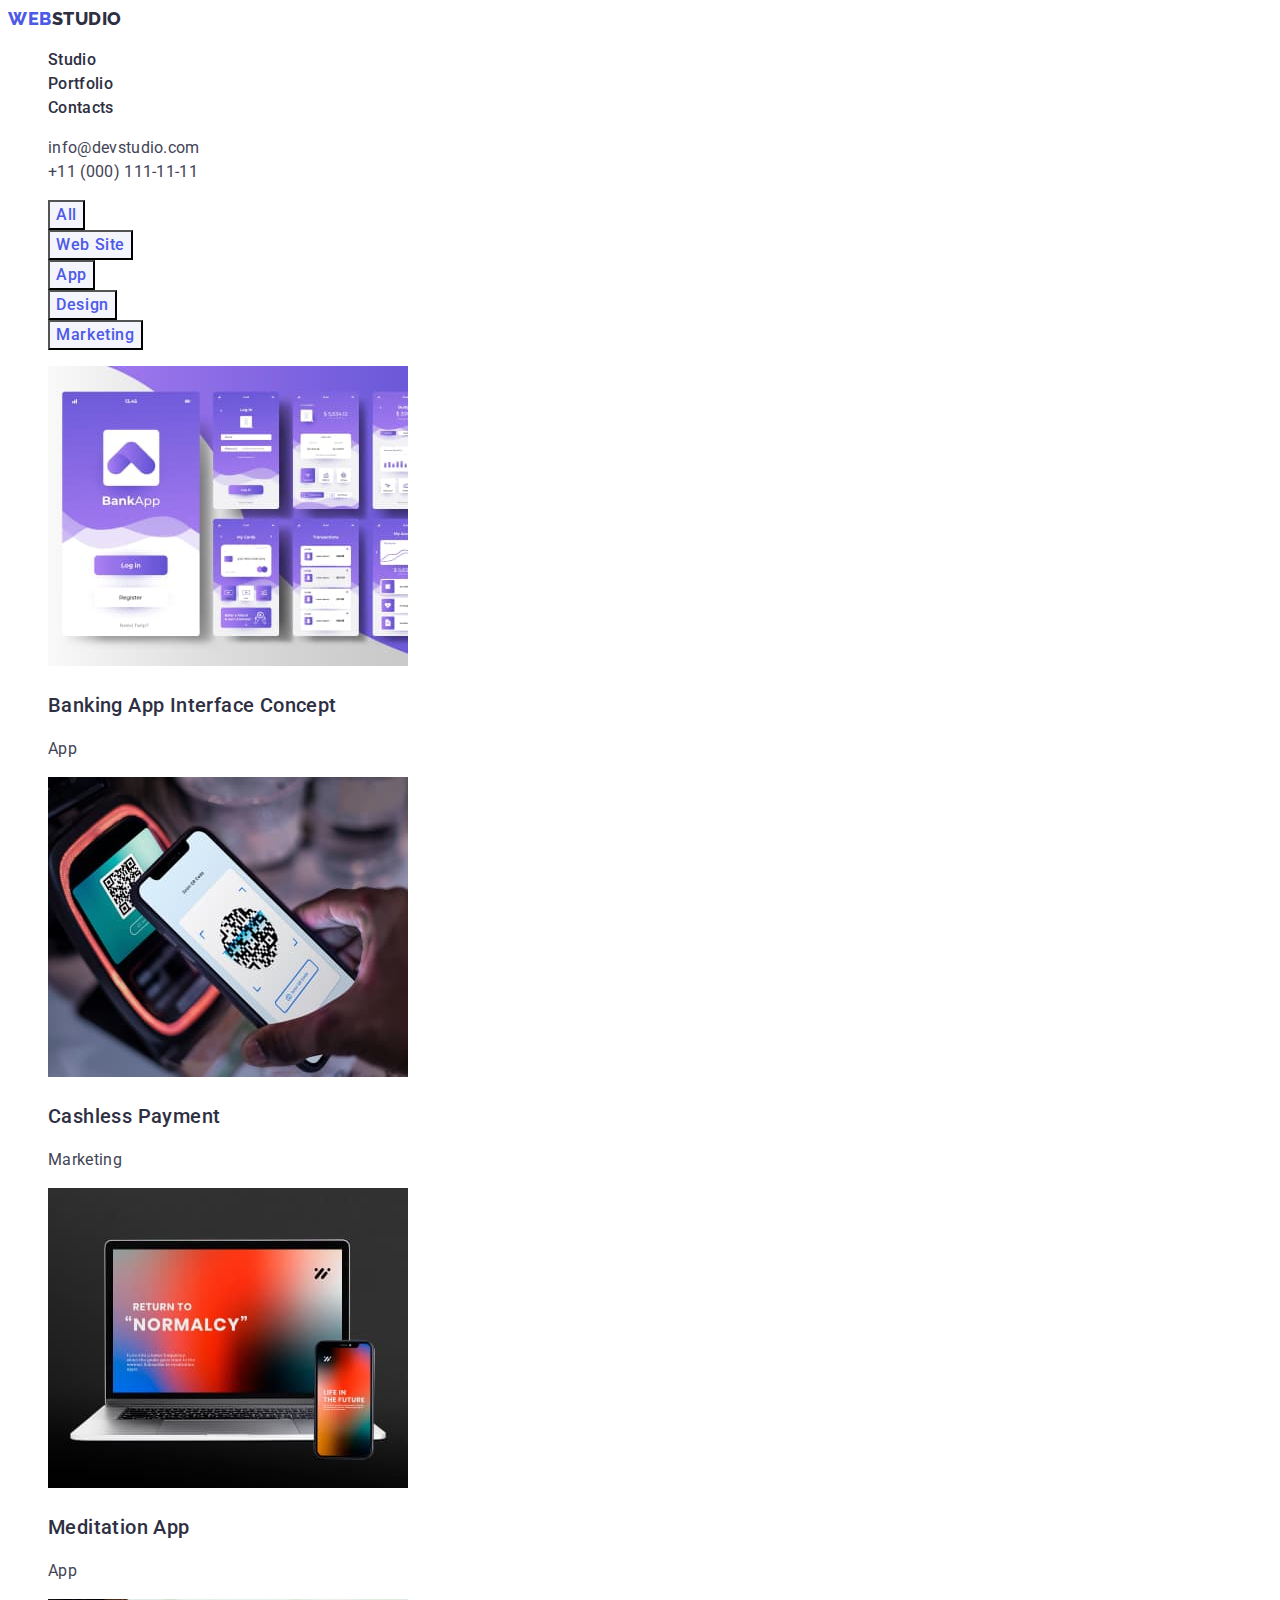
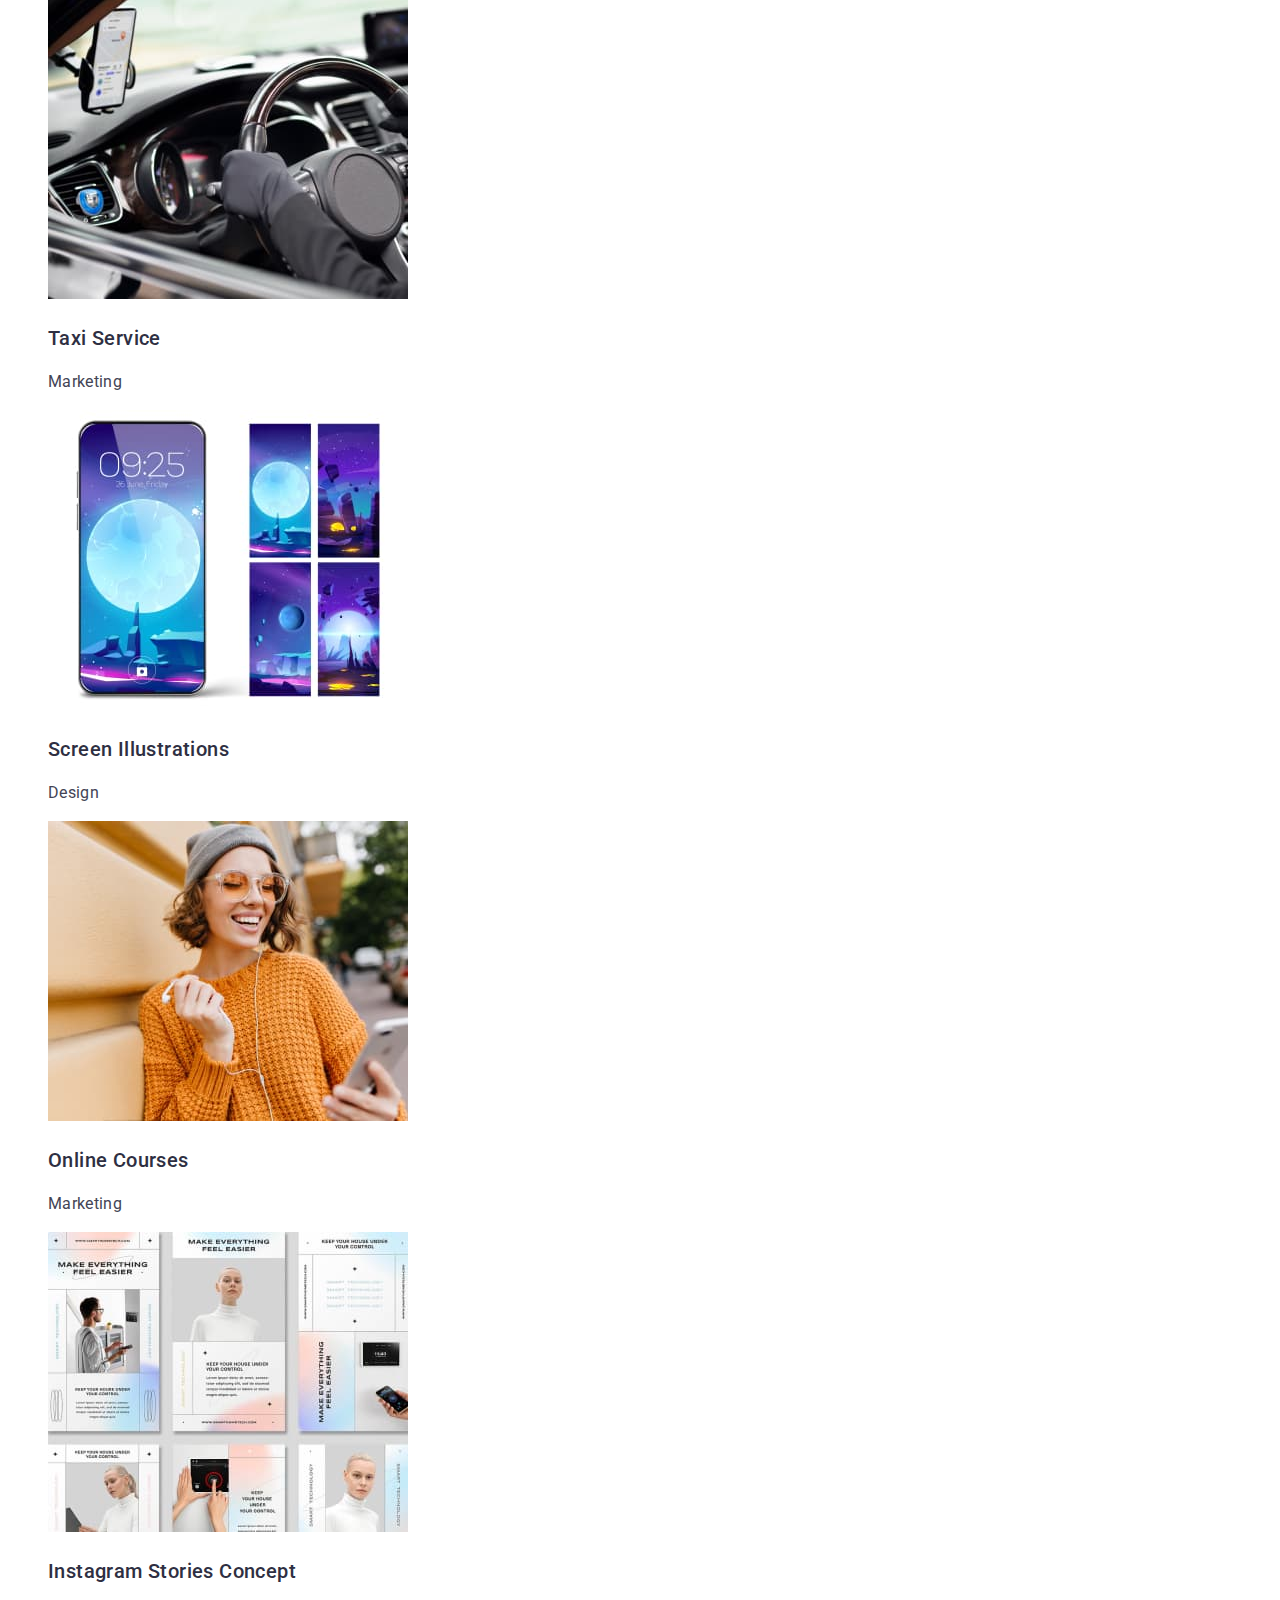
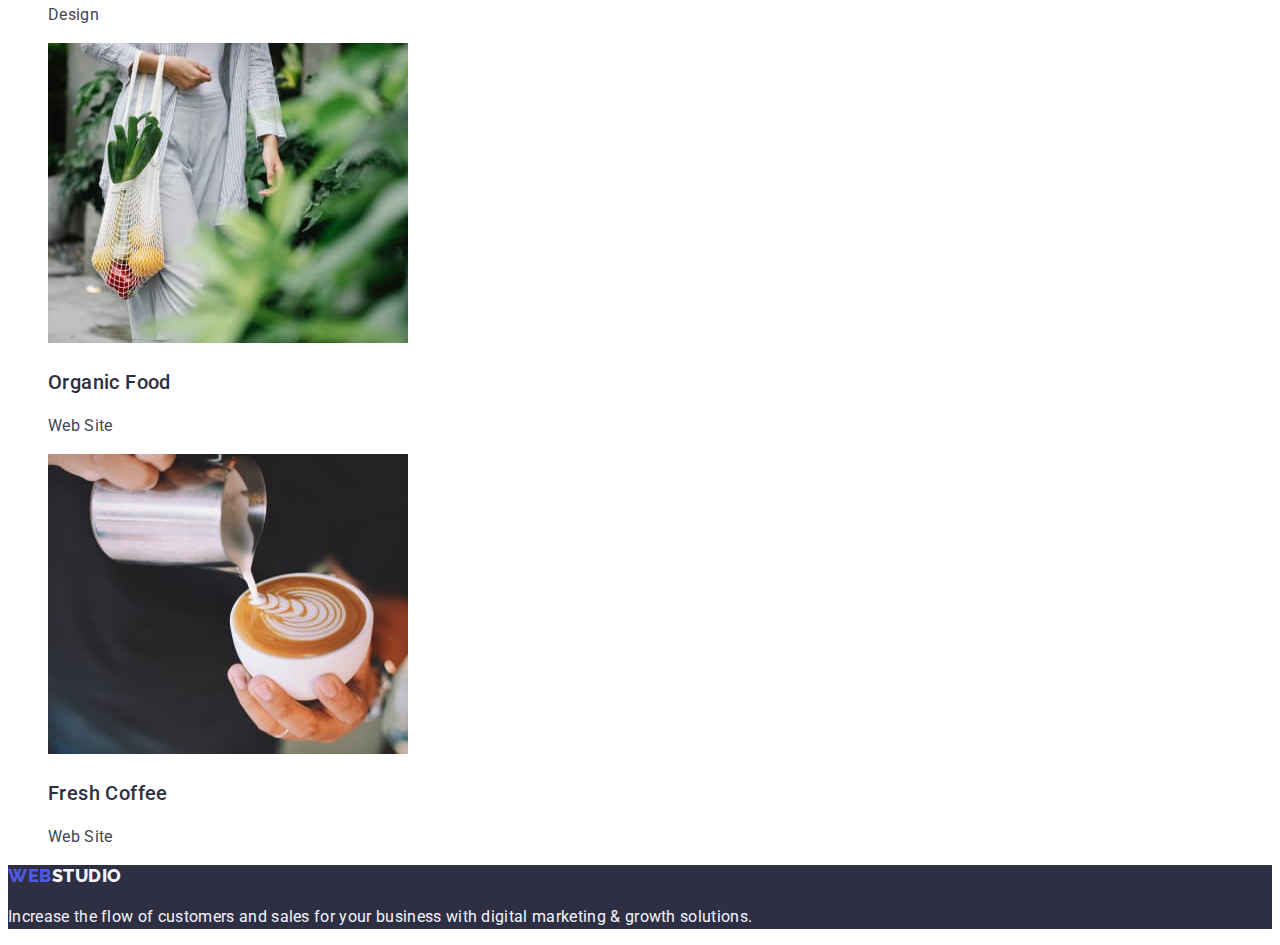
==== portfolio.html @ 51a3dec6 "modul2" ====
<!DOCTYPE html>
<html lang="en">
  <head>
    <meta charset="UTF-8" />
    <meta name="viewport" content="width=device-width, initial-scale=1.0" />
    <title>WebStudio</title>
    <link rel="preconnect" href="https://fonts.googleapis.com" />
    <link rel="preconnect" href="https://fonts.gstatic.com" crossorigin />
    <link
      href="https://fonts.googleapis.com/css2?family=Raleway:wght@800&family=Roboto:ital,wght@0,400;0,500;0,700;0,900;1,300&display=swap"
      rel="stylesheet"
    />
    <link rel="stylesheet" href="./css/styles.css" />
  </head>
  <body>
    <!-- Header section-->
    <header class="header-page">
      <nav class="header-navigation">
        <a class="logo link" href="#"
          >Web<span class="header-logotip">Studio</span></a
        >
        <ul class="header-list list">
          <li class="header-item">
            <a class="header-link link" href="./index.html">Studio</a>
          </li>
          <li class="header-item">
            <a class="header-link link" href="#">Portfolio</a>
          </li>
          <li class="header-item">
            <a class="header-link link" href="#">Contacts</a>
          </li>
        </ul>
      </nav>
      <ul class="header-contact list">
        <li class="header-contact-item">
          <a class="header-contact-link link" href="mailto:info@devstudio.com"
            >info@devstudio.com</a
          >
        </li>
        <li class="header-contact-item">
          <a class="header-contact-link link" href="tel:+11(000)111-11-11"
            >+11 (000) 111-11-11</a
          >
        </li>
      </ul>
    </header>

    <!-- Button -->
    <section class="button-section">
      <h1 class="visually-hidden">Button are Active</h1>
      <ul class="button-list list">
        <li class="button-item">
          <button class="button-primary" type="button">All</button>
        </li>
        <li class="button-item">
          <button class="button-primary" type="button">Web Site</button>
        </li>
        <li class="button-item">
          <button class="button-primary" type="button">App</button>
        </li>
        <li class="button-item">
          <button class="button-primary" type="button">Design</button>
        </li>
        <li class="button-item">
          <button class="button-primary" type="button">Marketing</button>
        </li>
      </ul>
    </section>

    <!-- Card1 -->
    <section class="card-section">
      <h2 class="visually-hidden">Interface concept</h2>
      <ul class="card-list list">
        <li class="card-item">
          <img
            class="card-image"
            src="./images/concept/banking.jpg"
            alt="banking application"
            width="360"
          />
          <h3 class="card-title">Banking App Interface Concept</h3>
          <p class="card-text">App</p>
        </li>
        <li class="card-item">
          <img
            class="card-image"
            src="./images/concept/payment.jpg"
            alt="payment by phone"
            width="360"
          />
          <h3 class="card-title">Cashless Payment</h3>
          <p class="card-text">Marketing</p>
        </li>
        <li class="card-item">
          <img
            class="card-image"
            src="./images/concept/meditation.jpg"
            alt="laptop and phone"
            width="360"
          />
          <h3 class="card-title">Meditation App</h3>
          <p class="card-text">App</p>
        </li>
      </ul>
    </section>

    <!-- Card2 -->
    <section class="card-section">
      <h2 class="visually-hidden">Services provided</h2>
      <ul class="card-list list">
        <li class="card-item">
          <img
            class="card-image"
            src="./images/provided/car.jpg"
            alt="car with steering wheel"
            width="360"
          />
          <h3 class="card-title">Taxi Service</h3>
          <p class="card-text">Marketing</p>
        </li>
        <li class="card-item">
          <img
            class="card-image"
            src="./images/provided/screen.jpg"
            alt="screen illustrations"
            width="360"
          />
          <h3 class="card-title">Screen Illustrations</h3>
          <p class="card-text">Design</p>
        </li>
        <li class="card-item">
          <img
            class="card-image"
            src="./images/provided/girl.jpg"
            alt="girl with phone"
            width="360"
          />
          <h3 class="card-title">Online Courses</h3>
          <p class="card-text">Marketing</p>
        </li>
      </ul>
    </section>

    <!-- Card3 -->
    <section class="card-section">
      <h2 class="visually-hidden">Concept of stories</h2>
      <ul class="card-list list">
        <li class="card-item">
          <img
            class="card-image"
            src="./images/conceptstories/instastories.jpg"
            alt="instagram stories"
            width="360"
          />
          <h3 class="card-title">Instagram Stories Concept</h3>
          <p class="card-text">Design</p>
        </li>
        <li class="card-item">
          <img
            class="card-image"
            src="./images/conceptstories/organicfood.jpg"
            alt="organic food in a bag"
            width="360"
          />
          <h3 class="card-title">Organic Food</h3>
          <p class="card-text">Web Site</p>
        </li>
        <li class="card-item">
          <img
            class="card-image"
            src="./images/conceptstories/coffee.jpg"
            alt="fresh coffee is poured"
            width="360"
          />
          <h3 class="card-title">Fresh Coffee</h3>
          <p class="card-text">Web Site</p>
        </li>
      </ul>
    </section>

    <!-- Footer -->
    <footer class="footer">
      <a class="logo link" href="#"
        >Web<span class="footer-logotip">Studio</span></a
      >
      <p class="footer-text">
        Increase the flow of customers and sales for your business with digital
        marketing & growth solutions.
      </p>
    </footer>
  </body>
</html>
---- css/styles.css ----
:root {
  --iris: #4d5ae5;
  --ocean: #404bbf;
  --navy-blue: #2e2f42;
  --green: #31d0aa;
  --slate: #434455;
  --light-slate: #8e8f99;
  --cornflower: #e7e9fc;
  --cloud: #f4f4fd;
  --navy-blue-modal: rgba(46, 47, 66, 0.4);
  --grey: rgba(46, 47, 66, 0.7);
  --white: #fff;
  --dairy: #fcfcfc;

  /* Fonts */
  --font-family: "Roboto", sans-serif;
  }

.list {
  list-style: none;
}

.link {
  text-decoration: none;
  color:currentColor;
}

body{
  font-family: var(--font-family);
  color: var(--navy-blue);
  font-size: 16px;
  line-height: calc(24 / 16);
  letter-spacing: 0.02em;
}

.visually-hidden {
  position: absolute;
  white-space: nowrap;
  width: 1px;
  height: 1px;
  overflow: hidden;
  border: 0;
  padding: 0;
  clip: rect(0 0 0 0);
  clip-path: inset(50%);
  margin: -1px;
}

/* ==============HEADER============== */
.logo {
  font-family: "Raleway", sans-serif;
  font-weight: 800;
  font-size: 18px;
  line-height: calc(21 / 18);
  letter-spacing: 0.03em;
  text-transform: uppercase;
  color: var(--iris);
}

.header-logotip {
  color: var(--navy-blue);
}

.header-link {
  font-weight: 500;
  color: var(--navy-blue);
}

.header-link:hover,
.header-link:focus {
  color: var(--ocean);
}

.header-contact-link {
  color: var(--slate);
}

.header-contact-link:hover,
.header-contact-link:focus {
  color: var(--ocean);
}
/* ============/HEADER============ */

/* ============HERO============== */
.hero-section {
  background-color: var(--navy-blue);
}

.hero-title {
  font-weight: 700;
  font-size: 56px;
  line-height: calc(60 / 56);
  letter-spacing: 0.02em;
  text-align: center;
  color: var(--white);
}

.hero-button {
  font-family: inherit;
  font-weight: 500;
  font-size: 16px;
  line-height: calc(24 / 16);
  letter-spacing: 0.04em;
  color: var(--white);
  cursor: pointer;
  box-shadow: 0 4px 4px 0 rgba(0, 0, 0, 0.15);
  background-color: var(--iris);
}

.hero-button:hover,
.hero-button:focus {
  background-color: var(--ocean);
}
/* ============/Hero============ */

/* ============FEATURES======== */
.features-title {
  font-weight: 500;
  font-size: 20px;
  line-height:calc(24 / 20) ;
  letter-spacing: 0.02em;
}

.features-text {
  color: var(--slate);
}
/* ============/FEATURES======== */

/* ===========ABOUT=========== */
.about-title {
  font-weight: 700;
  font-size: 36px;
  line-height: calc(40 / 36);
  letter-spacing: 0.02em;
  text-transform: capitalize;
  text-align: center;
}
/* ===========/ABOUT=========== */

/* ===========TEAM=========== */
.team-title {
  font-weight: 700;
  font-size: 36px;
  line-height: calc(40 / 36);
  letter-spacing: 0.02em;
  text-transform: capitalize;
  text-align: center;
}

.team-autor {
  font-weight: 500;
  font-size: 20px;
  line-height: calc(24 / 20);
  letter-spacing: 0.02em;
  text-align: center;
}

.team-text {
  text-align: center;
  color: var(--slate);
}
/* ===========/TEAM=========== */

/* ==========FOOTER========== */
.footer {
  background-color: var(--navy-blue);
}

.footer-logotip {
  color: var(--cloud);
}

.footer-text {
  color: var(--cloud);
}
/* ==============/FOOTER============== */


/* ==========Portfolio======= */
/* ==========Button========= */
.button-primary {
  font-family: inherit;
  font-weight: 500;
  font-size: 16px;
  line-height: calc(24 / 16);
  letter-spacing: 0.04em;
  text-align: center;
  color: var(--iris);
  cursor: pointer;
  background-color: var(--cloud);
}

.button-primary:hover,
.button-primary:focus{
  color: var(--white);
  box-shadow: 0 2px 2px 0 rgba(0, 0, 0, 0.12), 0 2px 1px 0 rgba(0, 0, 0, 0.08), 0 3px 1px 0 rgba(0, 0, 0, 0.1);
  background-color: var(--ocean);
}
/* ==========/Button========= */

/* ========== Card =========*/
.card-title {
  font-weight: 500;
  font-size: 20px;
  line-height: calc(24 / 20);
  letter-spacing: 0.02em;
}

.card-text {
  color: var(--slate);
}
/*=========== /Card ===========*/
/* ==========/Portfolio======= */
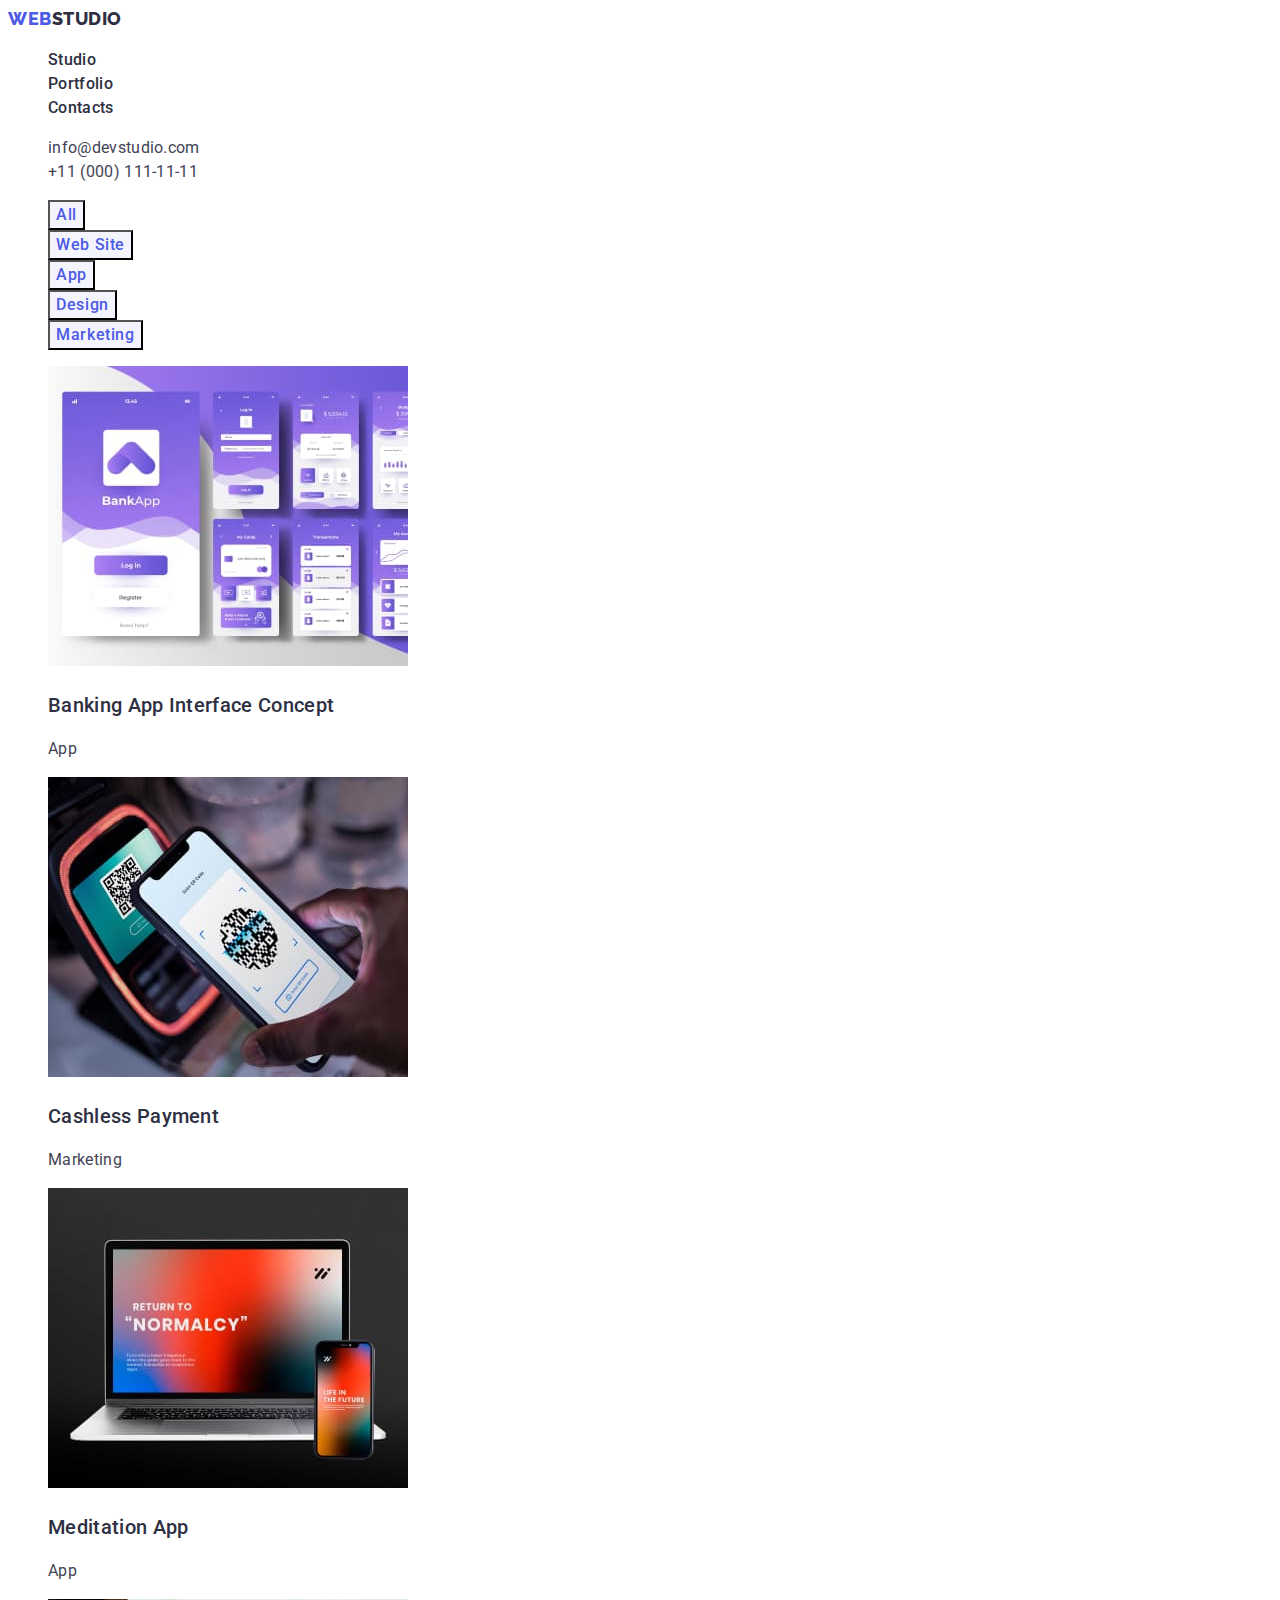
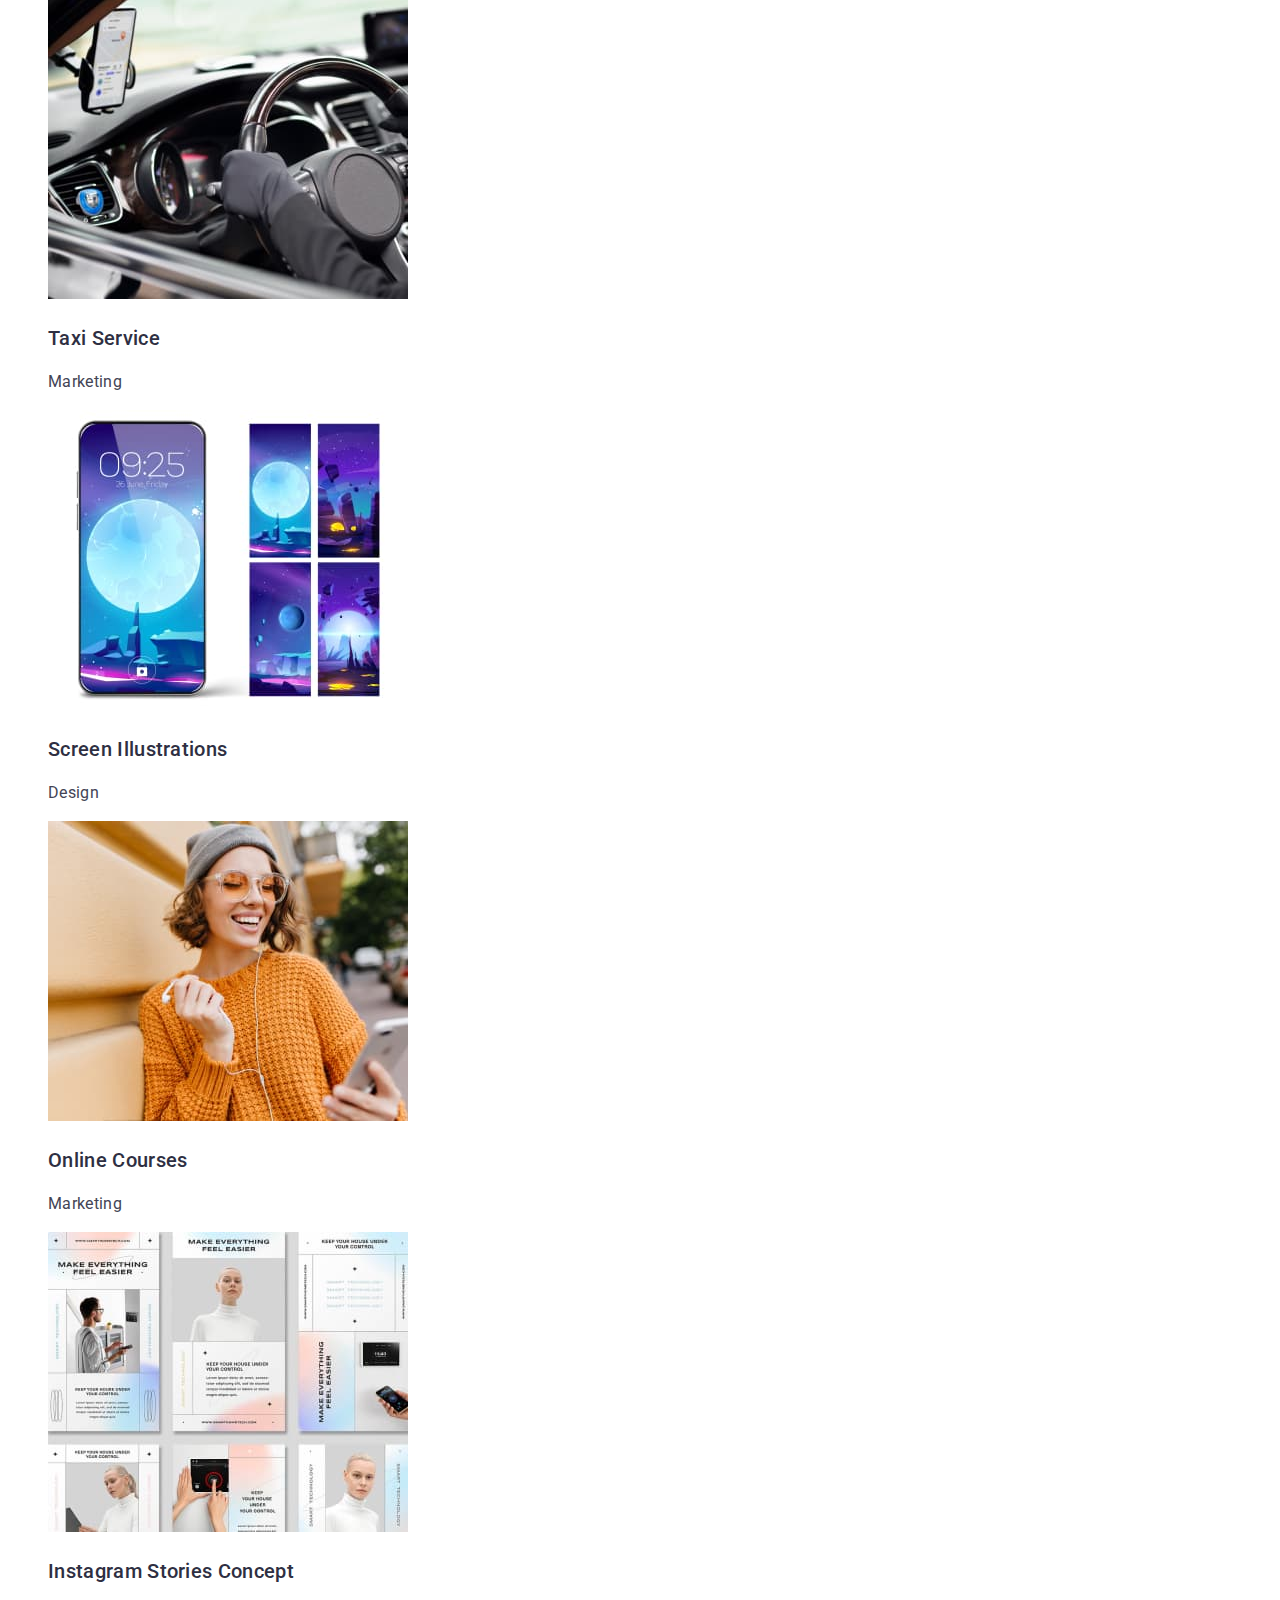
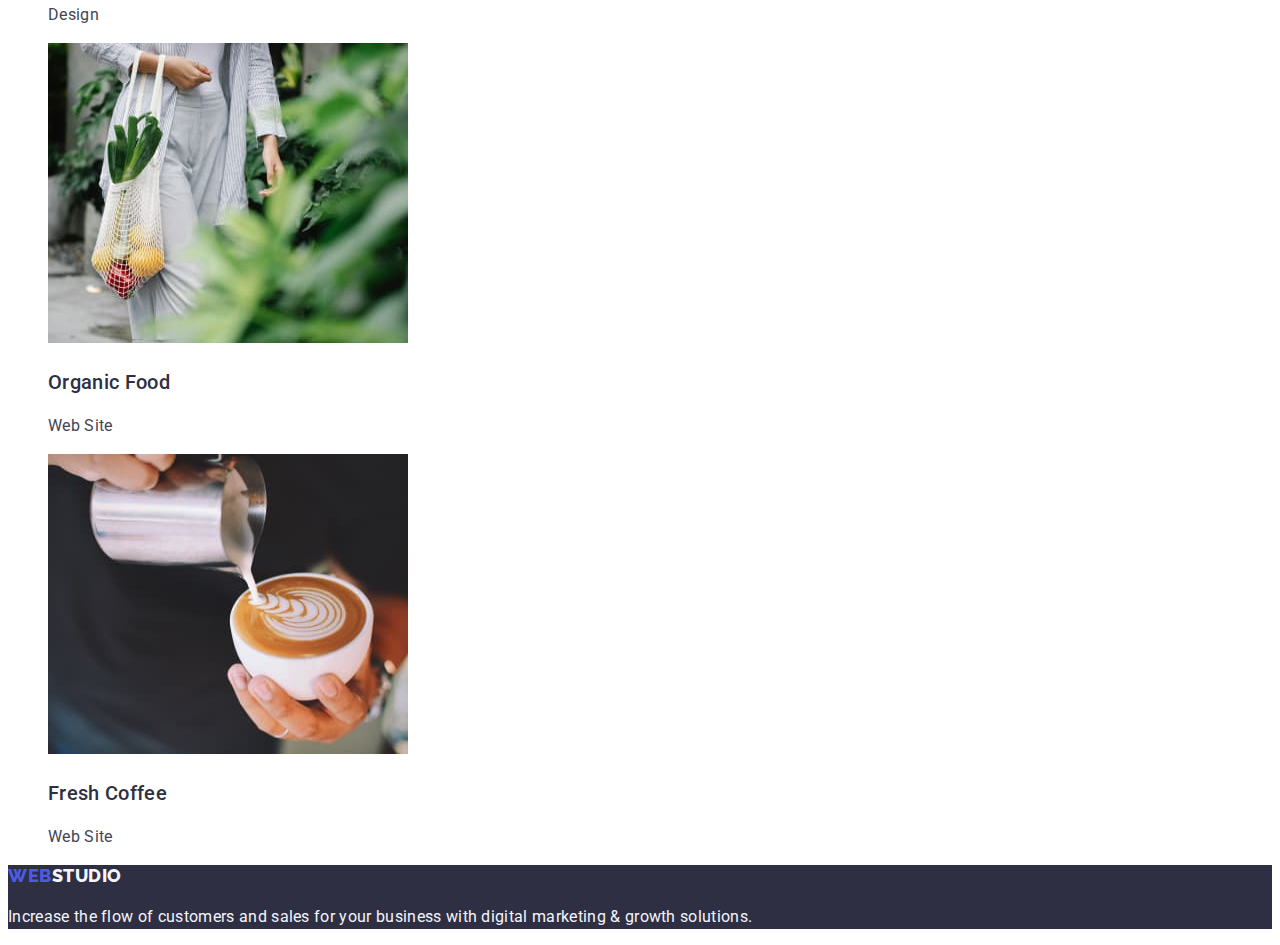
==== commit 697cf7b5: "second exercise" ====
--- a/portfolio.html
+++ b/portfolio.html
@@ -3,185 +3,176 @@
   <head>
     <meta charset="UTF-8" />
     <meta name="viewport" content="width=device-width, initial-scale=1.0" />
-    <title>WebStudio</title>
+    <title>Web Studio</title>
+    <!-- Fonst -->
     <link rel="preconnect" href="https://fonts.googleapis.com" />
     <link rel="preconnect" href="https://fonts.gstatic.com" crossorigin />
     <link
-      href="https://fonts.googleapis.com/css2?family=Raleway:wght@800&family=Roboto:ital,wght@0,400;0,500;0,700;0,900;1,300&display=swap"
+      href="https://fonts.googleapis.com/css2?family=Raleway:wght@800&family=Roboto:wght@400;500;700;900&display=swap"
       rel="stylesheet"
     />
+    <!-- Custom styles -->
     <link rel="stylesheet" href="./css/styles.css" />
   </head>
   <body>
-    <!-- Header section-->
-    <header class="header-page">
-      <nav class="header-navigation">
-        <a class="logo link" href="#"
-          >Web<span class="header-logotip">Studio</span></a
-        >
+    <!-- Header section -->
+    <header class="header">
+      <a class="logo link" href="./index.html"
+        >Web<span class="header-logo">Studio</span></a
+      >
+      <nav class="header-nav">
         <ul class="header-list list">
           <li class="header-item">
             <a class="header-link link" href="./index.html">Studio</a>
           </li>
           <li class="header-item">
-            <a class="header-link link" href="#">Portfolio</a>
+            <a class="header-link link" href="./portfolio.html">Portfolio</a>
           </li>
           <li class="header-item">
-            <a class="header-link link" href="#">Contacts</a>
+            <a class="header-link link" href="#contacts">Contacts</a>
           </li>
         </ul>
       </nav>
-      <ul class="header-contact list">
+      <ul class="header-contact-list list">
         <li class="header-contact-item">
-          <a class="header-contact-link link" href="mailto:info@devstudio.com"
+          <a class="header-contact link" href="mailto:info@devstudio.com"
             >info@devstudio.com</a
           >
         </li>
         <li class="header-contact-item">
-          <a class="header-contact-link link" href="tel:+11(000)111-11-11"
+          <a class="header-contact link" href="tel:+11(000)111-11-11"
             >+11 (000) 111-11-11</a
           >
         </li>
       </ul>
     </header>
-
-    <!-- Button -->
-    <section class="button-section">
-      <h1 class="visually-hidden">Button are Active</h1>
-      <ul class="button-list list">
-        <li class="button-item">
-          <button class="button-primary" type="button">All</button>
-        </li>
-        <li class="button-item">
-          <button class="button-primary" type="button">Web Site</button>
-        </li>
-        <li class="button-item">
-          <button class="button-primary" type="button">App</button>
-        </li>
-        <li class="button-item">
-          <button class="button-primary" type="button">Design</button>
-        </li>
-        <li class="button-item">
-          <button class="button-primary" type="button">Marketing</button>
-        </li>
-      </ul>
-    </section>
-
-    <!-- Card1 -->
-    <section class="card-section">
-      <h2 class="visually-hidden">Interface concept</h2>
-      <ul class="card-list list">
-        <li class="card-item">
-          <img
-            class="card-image"
-            src="./images/concept/banking.jpg"
-            alt="banking application"
-            width="360"
-          />
-          <h3 class="card-title">Banking App Interface Concept</h3>
-          <p class="card-text">App</p>
-        </li>
-        <li class="card-item">
-          <img
-            class="card-image"
-            src="./images/concept/payment.jpg"
-            alt="payment by phone"
-            width="360"
-          />
-          <h3 class="card-title">Cashless Payment</h3>
-          <p class="card-text">Marketing</p>
-        </li>
-        <li class="card-item">
-          <img
-            class="card-image"
-            src="./images/concept/meditation.jpg"
-            alt="laptop and phone"
-            width="360"
-          />
-          <h3 class="card-title">Meditation App</h3>
-          <p class="card-text">App</p>
-        </li>
-      </ul>
-    </section>
-
-    <!-- Card2 -->
-    <section class="card-section">
-      <h2 class="visually-hidden">Services provided</h2>
-      <ul class="card-list list">
-        <li class="card-item">
-          <img
-            class="card-image"
-            src="./images/provided/car.jpg"
-            alt="car with steering wheel"
-            width="360"
-          />
-          <h3 class="card-title">Taxi Service</h3>
-          <p class="card-text">Marketing</p>
-        </li>
-        <li class="card-item">
-          <img
-            class="card-image"
-            src="./images/provided/screen.jpg"
-            alt="screen illustrations"
-            width="360"
-          />
-          <h3 class="card-title">Screen Illustrations</h3>
-          <p class="card-text">Design</p>
-        </li>
-        <li class="card-item">
-          <img
-            class="card-image"
-            src="./images/provided/girl.jpg"
-            alt="girl with phone"
-            width="360"
-          />
-          <h3 class="card-title">Online Courses</h3>
-          <p class="card-text">Marketing</p>
-        </li>
-      </ul>
-    </section>
-
-    <!-- Card3 -->
-    <section class="card-section">
-      <h2 class="visually-hidden">Concept of stories</h2>
-      <ul class="card-list list">
-        <li class="card-item">
-          <img
-            class="card-image"
-            src="./images/conceptstories/instastories.jpg"
-            alt="instagram stories"
-            width="360"
-          />
-          <h3 class="card-title">Instagram Stories Concept</h3>
-          <p class="card-text">Design</p>
-        </li>
-        <li class="card-item">
-          <img
-            class="card-image"
-            src="./images/conceptstories/organicfood.jpg"
-            alt="organic food in a bag"
-            width="360"
-          />
-          <h3 class="card-title">Organic Food</h3>
-          <p class="card-text">Web Site</p>
-        </li>
-        <li class="card-item">
-          <img
-            class="card-image"
-            src="./images/conceptstories/coffee.jpg"
-            alt="fresh coffee is poured"
-            width="360"
-          />
-          <h3 class="card-title">Fresh Coffee</h3>
-          <p class="card-text">Web Site</p>
-        </li>
-      </ul>
-    </section>
-
-    <!-- Footer -->
+    <!-- button section -->
+    <ul class="button-list list">
+      <li class="button-item">
+        <button class="button btn" type="button">All</button>
+      </li>
+      <li class="button-item">
+        <button class="button btn" type="button">Web Site</button>
+      </li>
+      <li class="button-item">
+        <button class="button btn" type="button">App</button>
+      </li>
+      <li class="button-item">
+        <button class="button btn" type="button">Design</button>
+      </li>
+      <li class="button-item">
+        <button class="button btn" type="button">Marketing</button>
+      </li>
+    </ul>
+    <!-- Gallery section -->
+    <h2 class="hidden-title">Gallery</h2>
+    <ul class="gallery-list list">
+      <li class="gallery-item">
+        <img
+          class="gallery-img"
+          src="./images/galery/img1.jpg"
+          alt="Banking App Interface Concept"
+          width="360"
+          height="300"
+        />
+        <h3 class="gallery-title subject-title">
+          Banking App Interface Concept
+        </h3>
+        <p class="gallery-text">App</p>
+      </li>
+      <li class="gallery-item">
+        <img
+          class="gallery-img"
+          src="./images/galery/img2.jpg"
+          alt="Cashless Payment"
+          width="360"
+          height="300"
+        />
+        <h3 class="gallery-title subject-title">Cashless Payment</h3>
+        <p class="gallery-text">Marketing</p>
+      </li>
+      <li class="gallery-item">
+        <img
+          class="gallery-img"
+          src="./images/galery/img3.jpg"
+          alt="Meditation App"
+          width="360"
+          height="300"
+        />
+        <h3 class="gallery-title subject-title">Meditation App</h3>
+        <p class="gallery-text">App</p>
+      </li>
+      <li class="gallery-item">
+        <img
+          class="gallery-img"
+          src="./images/galery/img4.jpg"
+          alt="Taxi Service"
+          width="360"
+          height="300"
+        />
+        <h3 class="gallery-title subject-title">Taxi Service</h3>
+        <p class="gallery-text">Marketing</p>
+      </li>
+      <li class="gallery-item">
+        <img
+          class="gallery-img"
+          src="./images/galery/img5.jpg"
+          alt="Screen Illustrations"
+          width="360"
+          height="300"
+        />
+        <h3 class="gallery-title subject-title">Screen Illustrations</h3>
+        <p class="gallery-text">Design</p>
+      </li>
+      <li class="gallery-item">
+        <img
+          class="gallery-img"
+          src="./images/galery/img6.jpg"
+          alt="Online Courses"
+          width="360"
+          height="300"
+        />
+        <h3 class="gallery-title subject-title">Online Courses</h3>
+        <p class="gallery-text">Marketing</p>
+      </li>
+      <li class="gallery-item">
+        <img
+          class="gallery-img"
+          src="./images/galery/img7.jpg"
+          alt="Instagram Stories Concept"
+          width="360"
+          height="300"
+        />
+        <h3 class="gallery-title subject-title">Instagram Stories Concept</h3>
+        <p class="gallery-text">Design</p>
+      </li>
+      <li class="gallery-item">
+        <img
+          class="gallery-img"
+          src="./images/galery/img8.jpg"
+          alt="Organic Food"
+          width="360"
+          height="300"
+        />
+        <h3 class="gallery-title subject-title">Organic Food</h3>
+        <p class="gallery-text">Web Site</p>
+      </li>
+      <li class="gallery-item">
+        <img
+          class="gallery-img"
+          src="./images/galery/img9.jpg"
+          alt="Fresh Coffee"
+          width="360"
+          height="300"
+        />
+        <h3 class="gallery-title subject-title">Fresh Coffee</h3>
+        <p class="gallery-text">Web Site</p>
+      </li>
+    </ul>
+    <!-- Footer section -->
     <footer class="footer">
-      <a class="logo link" href="#"
-        >Web<span class="footer-logotip">Studio</span></a
+      <a class="logo link" href=""
+        >Web<span class="footer-logo">Studio</span></a
       >
       <p class="footer-text">
         Increase the flow of customers and sales for your business with digital
--- a/css/styles.css
+++ b/css/styles.css
@@ -1,39 +1,34 @@
 :root {
-  --iris: #4d5ae5;
-  --ocean: #404bbf;
-  --navy-blue: #2e2f42;
-  --green: #31d0aa;
-  --slate: #434455;
-  --light-slate: #8e8f99;
-  --cornflower: #e7e9fc;
-  --cloud: #f4f4fd;
-  --navy-blue-modal: rgba(46, 47, 66, 0.4);
-  --grey: rgba(46, 47, 66, 0.7);
-  --white: #fff;
-  --dairy: #fcfcfc;
-
   /* Fonts */
   --font-family: "Roboto", sans-serif;
-  }
-
-.list {
-  list-style: none;
+  --second-family: "Raleway", sans-serif;
+  /* Text colors */
+  --cloud-txt: #f4f4fd;
+  --iris-txt: #4d5ae5;
+  --slate-txt: #434455;
+  --light-slate-txt: #8e8f99;
+  --navy-blue-txt: #2e2f42;
+  --white-txt: #fff;
+  --ocean-txt: #404bbf;
+  /* BG colors */
+  --navy-blue-bg: #2e2f42;
+  --iris-bg: #4d5ae5;
+  --ocean-bg: #404bbf;
+  --cloud-bg: #f4f4fd;
+  --black-cl-15: rgba(0, 0, 0, 0.15);
+  /* Others */
+  
 }
 
-.link {
-  text-decoration: none;
-  color:currentColor;
-}
-
-body{
+body {
   font-family: var(--font-family);
-  color: var(--navy-blue);
   font-size: 16px;
   line-height: calc(24 / 16);
   letter-spacing: 0.02em;
+  color:var(--navy-blue-txt);
 }
 
-.visually-hidden {
+.hidden-title {
   position: absolute;
   white-space: nowrap;
   width: 1px;
@@ -42,172 +37,160 @@
   border: 0;
   padding: 0;
   clip: rect(0 0 0 0);
-  clip-path: inset(50%);
+  clip-path: inset(100%);
   margin: -1px;
 }
+.btn {
+  font-family: inherit;
+  font-weight: 500;
+  font-size: 16px;
+  line-height: calc(24 / 16);
+  letter-spacing: 0.04em;
+  color: var(--white-txt);
 
-/* ==============HEADER============== */
+  cursor: pointer;
+}
+.btn:hover,
+.btn:focus {
+  background-color: var(--ocean-bg);
+  box-shadow: 0 4px 4px 0 var(--black-cl-15);
+}
+
+/* reset styles */
+.list {
+  list-style: none;
+}
+.link {
+  text-decoration: none;
+  color: currentColor;
+}
+
 .logo {
-  font-family: "Raleway", sans-serif;
+  font-family: var(--second-family);
   font-weight: 800;
   font-size: 18px;
   line-height: calc(21 / 18);
   letter-spacing: 0.03em;
   text-transform: uppercase;
-  color: var(--iris);
+  color: var(--iris-txt);
 }
 
-.header-logotip {
-  color: var(--navy-blue);
-}
-
-.header-link {
-  font-weight: 500;
-  color: var(--navy-blue);
-}
-
-.header-link:hover,
-.header-link:focus {
-  color: var(--ocean);
-}
-
-.header-contact-link {
-  color: var(--slate);
-}
-
-.header-contact-link:hover,
-.header-contact-link:focus {
-  color: var(--ocean);
-}
-/* ============/HEADER============ */
-
-/* ============HERO============== */
-.hero-section {
-  background-color: var(--navy-blue);
-}
-
-.hero-title {
-  font-weight: 700;
-  font-size: 56px;
-  line-height: calc(60 / 56);
-  letter-spacing: 0.02em;
-  text-align: center;
-  color: var(--white);
-}
-
-.hero-button {
-  font-family: inherit;
-  font-weight: 500;
-  font-size: 16px;
-  line-height: calc(24 / 16);
-  letter-spacing: 0.04em;
-  color: var(--white);
-  cursor: pointer;
-  box-shadow: 0 4px 4px 0 rgba(0, 0, 0, 0.15);
-  background-color: var(--iris);
-}
-
-.hero-button:hover,
-.hero-button:focus {
-  background-color: var(--ocean);
-}
-/* ============/Hero============ */
-
-/* ============FEATURES======== */
-.features-title {
-  font-weight: 500;
-  font-size: 20px;
-  line-height:calc(24 / 20) ;
-  letter-spacing: 0.02em;
-}
-
-.features-text {
-  color: var(--slate);
-}
-/* ============/FEATURES======== */
-
-/* ===========ABOUT=========== */
-.about-title {
-  font-weight: 700;
+.theme-title {
   font-size: 36px;
   line-height: calc(40 / 36);
-  letter-spacing: 0.02em;
   text-transform: capitalize;
-  text-align: center;
+  text-align: center; 
 }
-/* ===========/ABOUT=========== */
-
-/* ===========TEAM=========== */
-.team-title {
-  font-weight: 700;
-  font-size: 36px;
-  line-height: calc(40 / 36);
-  letter-spacing: 0.02em;
-  text-transform: capitalize;
-  text-align: center;
-}
-
-.team-autor {
+.subject-title {
   font-weight: 500;
   font-size: 20px;
   line-height: calc(24 / 20);
-  letter-spacing: 0.02em;
+}
+  /* 
+  |==============================
+  | Header styles 
+  |==============================
+*/
+.header-logo {
+  color: var(--navy-blue-txt);
+}
+.header-link {
+  font-weight: 500;
+}
+.header-link:hover,
+.header-link:focus,
+.header-contact:hover,
+.header-contact:focus {
+  color: var(--ocean-txt);
+}
+.header-contact {
+  color: var(--slate-txt);
+}
+/* 
+|==============================
+| Hero styles 
+|==============================
+*/
+.hero {
+  background-color: var(--navy-blue-bg);
+}
+.hero-title {
+  font-size: 56px;
+  line-height: calc(60 / 56);
+  text-align: center;
+  color: var(--white-txt);
+}
+.hero-button {
+  background-color: var(--iris-bg);
+  box-shadow: 0 4px 4px 0 var(--black-cl-15);
+}
+
+/* 
+|==============================
+| Feature styles 
+|==============================
+*/
+.feature-text {
+  color: var(--slate-txt);
+}
+/* 
+|==============================
+| Doing styles 
+|==============================
+*/
+
+/* 
+|==============================
+| Team styles 
+|==============================
+*/
+.team-title-secondary {
   text-align: center;
 }
-
 .team-text {
   text-align: center;
-  color: var(--slate);
+  color: var(--slate-txt);
 }
-/* ===========/TEAM=========== */
+/* 
+|==============================
+| Footer styles 
+|==============================
+*/
 
-/* ==========FOOTER========== */
 .footer {
-  background-color: var(--navy-blue);
+  background-color: var(--navy-blue-bg);
 }
 
-.footer-logotip {
-  color: var(--cloud);
+.footer-logo {
+  color: var(--cloud-txt);
 }
 
 .footer-text {
-  color: var(--cloud);
+  color: var(--cloud-txt);
 }
-/* ==============/FOOTER============== */
+/* 
+|==============================
+| Button styles / Portfolio
+|==============================
+*/
+.button {
+  text-align: center;
+  color: var(--iris-txt); 
 
-
-/* ==========Portfolio======= */
-/* ==========Button========= */
-.button-primary {
-  font-family: inherit;
-  font-weight: 500;
-  font-size: 16px;
-  line-height: calc(24 / 16);
-  letter-spacing: 0.04em;
-  text-align: center;
-  color: var(--iris);
-  cursor: pointer;
-  background-color: var(--cloud);
+  background-color: var(--cloud-bg);
+}
+.button:hover,
+.button:focus {
+  box-shadow: 0 2px 2px 0 rgba(0, 0, 0, 0.12), 0 2px 1px 0 rgba(0, 0, 0, 0.08), 0 3px 1px 0 rgba(0, 0, 0, 0.1);
+  color: var(--white-txt);
 }
 
-.button-primary:hover,
-.button-primary:focus{
-  color: var(--white);
-  box-shadow: 0 2px 2px 0 rgba(0, 0, 0, 0.12), 0 2px 1px 0 rgba(0, 0, 0, 0.08), 0 3px 1px 0 rgba(0, 0, 0, 0.1);
-  background-color: var(--ocean);
+/* 
 }
-/* ==========/Button========= */
-
-/* ========== Card =========*/
-.card-title {
-  font-weight: 500;
-  font-size: 20px;
-  line-height: calc(24 / 20);
-  letter-spacing: 0.02em;
-}
-
-.card-text {
-  color: var(--slate);
-}
-/*=========== /Card ===========*/
-/* ==========/Portfolio======= */+|==============================
+| Gallery styles / Portfolio
+|==============================
+*/
+.gallery-text {
+  color: var(--slate-txt);
+}